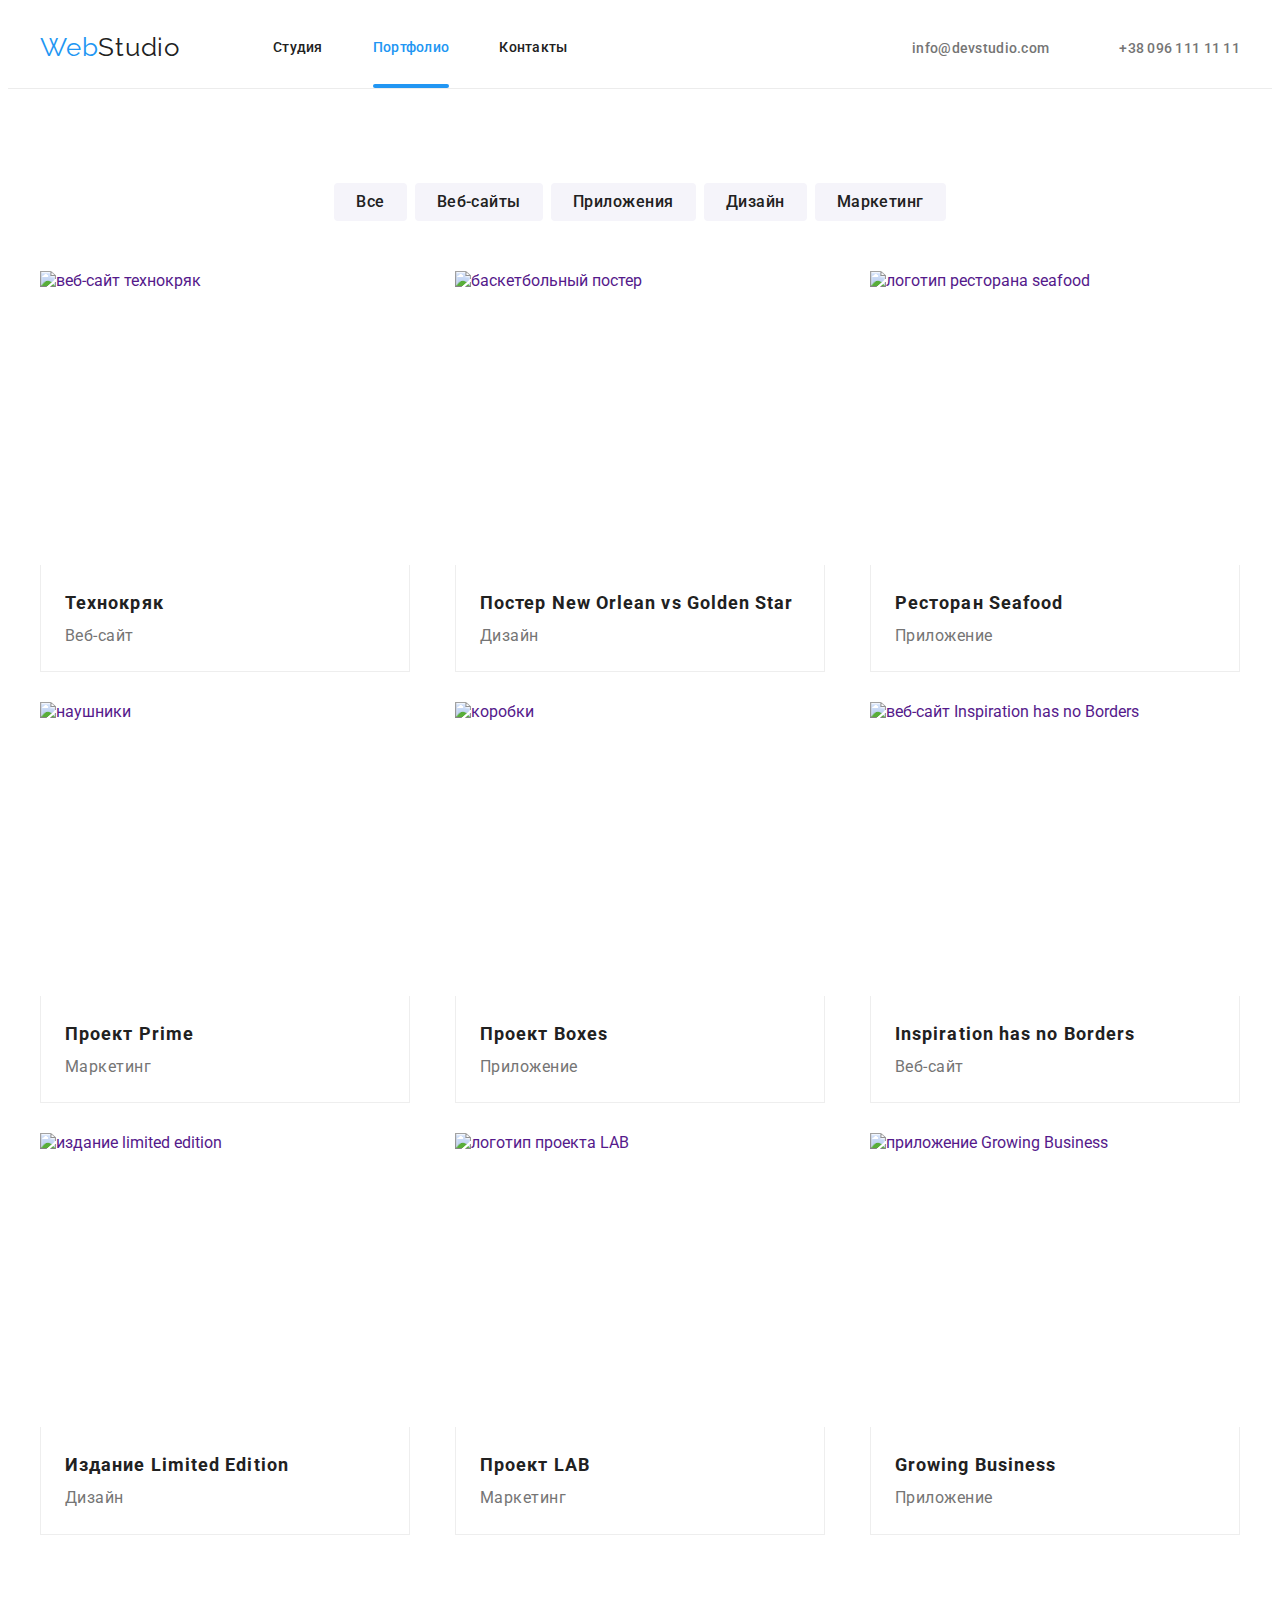
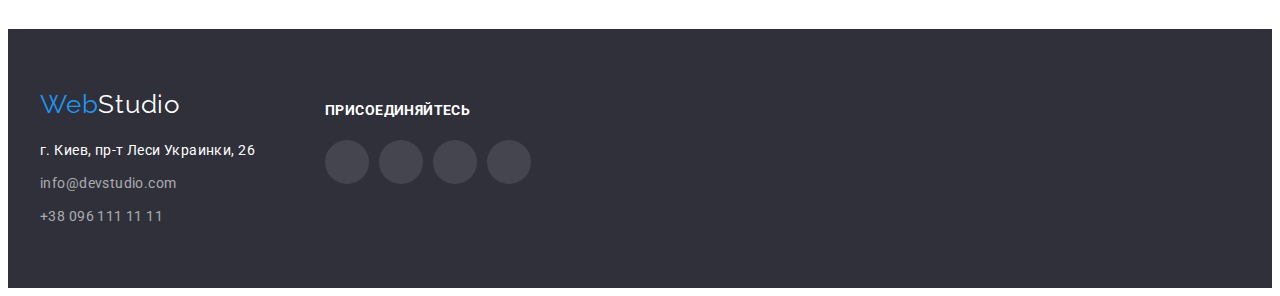
==== portfolio.html @ 5af1ac6b "::after in header and works section for hw5 done" ====
<!DOCTYPE html>
<html lang="ru">
<head>
    <meta charset="UTF-8">
    <meta http-equiv="X-UA-Compatible" content="IE=edge">
    <meta name="viewport" content="width=device-width, initial-scale=1.0">
    <title>Портфолио</title>
    <link rel="preconnect" href="https://fonts.googleapis.com">
    <link rel="preconnect" href="https://fonts.gstatic.com" crossorigin>
    <link href="https://fonts.googleapis.com/css2?family=Raleway:wght@700&family=Roboto:wght@400;500;700;900&display=swap" rel="stylesheet">
    <link rel="stylesheet" href="https://cdnjs.cloudflare.com/ajax/libs/modern-normalize/1.1.0/modern-normalize.min.css" integrity="sha512-wpPYUAdjBVSE4KJnH1VR1HeZfpl1ub8YT/NKx4PuQ5NmX2tKuGu6U/JRp5y+Y8XG2tV+wKQpNHVUX03MfMFn9Q==" crossorigin="anonymous" referrerpolicy="no-referrer" />
    <link rel="stylesheet" href="./css/styles.css">

</head>
<body>
    <!-- Секция Хедер -->
        <header class="header">
          <div class="container header-container">
            <nav class="header-nav">
            <a href="./index.html" lang="en" target="_self" class="link logo">
                <span class="logo-web">Web</span>Studio
              </a>
              <ul class="nav-list list">
                <li><a href="./index.html" class="link">Студия</a></li>
                <li><a href="" class="link header-active-page">Портфолио</a></li>
                <li><a href="" class="link">Контакты</a></li>
              </ul>
            </nav>
            <ul class="nav-contacts list">
              <li>
                <a href="mailto:info@devstudio.com" class="link">
                  <svg class="icon-envelope" width="16" height="12">
                    <use href="./images/symbol-defs.svg#icon-envelope"></use>
                  </svg>
                  info@devstudio.com</a>
              </li>
              <li>
                <a href="tel:+380961111111" class="link">
                  <svg class="icon-smartphone" width="10" height="16">.
                    <use href="./images/symbol-defs.svg#icon-smartphone"></use>
                  </svg>
                  +38 096 111 11 11</a>
              </li>
            </ul>
          </div>
        </header>

    <!-- Секция Портфолио -->

    <main>
      <section class="portfolio">
        <h1 hidden>Портфолио</h1>
      <ul class="list container portfolio-buttons">
        <li><button type="button" class="portfolio-button button">Все</button></li>
        <li><button type="button" class="portfolio-button button">Веб-сайты</button></li>
        <li><button type="button" class="portfolio-button button">Приложения</button></li>
        <li><button type="button" class="portfolio-button button">Дизайн</button></li>
        <li><button type="button" class="portfolio-button button">Маркетинг</button></li>
      </ul>
      <ul class="list container portfolio-container">
        <li>
          <a href="" class="link portfolio-card">
            <img src="./images/portfolio1.jpg" alt="веб-сайт технокряк" width="370" height="294">
            <div class="portfolio-card-info">
              <h2 class="portfolio-card-title">Технокряк</h2>
              <p class="portfolio-card-desc">Веб-сайт</p>
            </div>
          </a>
        </li>
        <li>
          <a href="" class="link portfolio-card">
            <img src="./images/portfolio2.jpg" alt="баскетбольный постер" width="370" height="294">
            <div class="portfolio-card-info">
              <h2 class="portfolio-card-title">Постер <span lang="en">New Orlean vs Golden Star</span></h2>
              <p class="portfolio-card-desc">Дизайн</p>
            </div>
          </a>
        </li>
        <li>
          <a href="" class="link portfolio-card">
            <img src="./images/portfolio3.jpg" alt="логотип ресторана seafood" width="370" height="294">
            <div class="portfolio-card-info">
              <h2 class="portfolio-card-title">Ресторан <span lang="en">Seafood</span></h2>
              <p class="portfolio-card-desc">Приложение</p>
            </div>
          </a>
        </li>
        <li>
          <a href="" class="link portfolio-card">
            <img src="./images/portfolio4.jpg" alt="наушники" width="370" height="294">
            <div class="portfolio-card-info">
              <h2 class="portfolio-card-title">Проект <span lang="en">Prime</span></h2>
              <p class="portfolio-card-desc">Маркетинг</p>
            </div>
          </a>
        </li>
        <li>
          <a href="" class="link portfolio-card">
            <img src="./images/portfolio5.jpg" alt="коробки" width="370" height="294">
            <div class="portfolio-card-info">
              <h2 class="portfolio-card-title">Проект <span lang="en">Boxes</span></h2>
              <p class="portfolio-card-desc">Приложение</p>
            </div>
          </a>
        </li>
        <li>
          <a href="" class="link portfolio-card">
            <img src="./images/portfolio6.jpg" alt="веб-сайт Inspiration has no Borders" width="370" height="294">
            <div class="portfolio-card-info">
              <h2 class="portfolio-card-title" lang="en">Inspiration has no Borders</h2>
               <p class="portfolio-card-desc">Веб-сайт</p>
            </div>
          </a>
        </li>
        <li>
          <a href="" class="link portfolio-card">
            <img src="./images/portfolio7.jpg" alt="издание limited edition" width="370" height="294">
            <div class="portfolio-card-info">
              <h2 class="portfolio-card-title">Издание <span lang="en">Limited Edition</span></h2>
              <p class="portfolio-card-desc">Дизайн</p>
            </div>
          </a>
        </li>
        <li>
          <a href="" class="link portfolio-card">
            <img src="./images/portfolio8.jpg" alt="логотип проекта LAB" width="370" height="294">
            <div class="portfolio-card-info">
              <h2 class="portfolio-card-title">Проект LAB</h2>
              <p class="portfolio-card-desc">Маркетинг</p>
            </div>
          </a>
        </li>
        <li>
          <a href="" class="link portfolio-card">
            <img src="./images/portfolio9.jpg" alt="приложение Growing Business" width="370" height="294">
            <div class="portfolio-card-info">
              <h2 class="portfolio-card-title" lang="en">Growing Business</h2>
              <p class="portfolio-card-desc">Приложение</p>
            </div>
          </a>
        </li>
      </ul>
      </section>
    </main>

    <!-- Секция футер -->
    <footer class="footer">
      <div class="container">
        <div class=" footer-container">
          <a href="./index.html" target="_self" lang="en" class="link logo"><span class="logo-web">Web</span>Studio</a>
          <ul class="list footer-list">
            <li>
              <address>г. Киев, пр-т Леси Украинки, 26</address>
            </li>
            <li>
              <a href="mailto:info@devstudio.com" class="footer-link link">info@devstudio.com</a>
            </li>
            <li>
              <a href="tel:+380961111111" class="footer-link link">+38 096 111 11 11</a>
            </li>
          </ul>
        </div>
        <div class="footer-social">
          <h2>
            присоединяйтесь
          </h2>
          <div class="footer-social-media">
            <a href="">
              <svg class="footer-instagram" width="20" height="20">
                <use href="./images/symbol-defs.svg#icon-instagram" class="icon-instagram"></use>
              </svg>
            </a><a href="">
              <svg class="footer-twitter" width="20" height="20">
                <use href="./images/symbol-defs.svg#icon-twitter" class="icon-twitter"></use>
              </svg>
            </a><a href="">
              <svg class="footer-facebook" width="20" height="20">
                <use href="./images/symbol-defs.svg#icon-facebook" class="icon-facebook"></use>
              </svg>
            </a><a href="">
              <svg class="footer-linkedin" width="20" height="20">
                <use href="./images/symbol-defs.svg#icon-linkedin" class="icon-linkedin"></use>
              </svg>
            </a>
          </div>
        </div>
      </div>
    
    </footer>
</body>
</html>
---- css/styles.css ----
/* main colours
main text colour #757575
black text colour #212121
White text colour #FFFFFF
blue text colour #2196F3
main background colour #E5E5E5
grey background colour #F5F4FA
dark grey background colour #2F303A
*/

:root {
  --main-text: #757575;
  --black-text: #212121;
  --white-text: #ffffff;
  --blue-main: #2196f3;
  --main-background: #fff;
  --grey-background: #f5f4fa;
  --dark-grey-background: #2f303a;
}

body {
  font-family: Roboto, sans-serif;
}

h1,
h2,
h3,
h4,
h5,
h6,
p,
ul,
li {
  margin: 0;
  padding: 0;
}

.link {
  text-decoration: none;
}

.list {
  list-style: none;
}

.button {
  border: none;
  border-radius: 4px;
}

.container {
  display: flex;
  max-width: 1200px;
  padding-left: 15px;
  padding-right: 15px;
  margin-left: auto;
  margin-right: auto;
}

/* header */

.header {
  border-bottom: 1px solid #ececec;
}

.header .logo {
  font-family: Raleway;
  font-weight: 400;
  font-size: 26px;
  line-height: 1.2;
  letter-spacing: 0.03em;
  color: var(--black-text);
  margin-right: 93px;
}

.logo .logo-web {
  color: var(--blue-main);
}

.header-nav,
.nav-list,
.nav-contacts {
  display: flex;
  align-items: center;
  padding: 0;
}

.nav-list li {
  font-weight: 500;
  font-size: 14px;
  line-height: 1.14;
  letter-spacing: 0.02em;
  color: var(--black-text);
  margin-right: 50px;
}

.nav-list a {
  color: inherit;
}

.nav-list > li:last-child,
.nav-contacts > li:last-child {
  margin-right: 0;
}

.nav-list .link:hover,
.nav-list .link:focus {
  color: var(--blue-main);
}

.nav-contacts a:hover,
.nav-contacts a:focus {
  color: var(--blue-main);
}

.nav-contacts a:hover svg,
.nav-contacts a:focus svg {
  fill: var(--blue-main);
}

.nav-contacts li {
  display: flex;
  font-weight: 500;
  font-size: 14px;
  line-height: 1.2;
  letter-spacing: 0.02em;
  color: var(--main-text);
  margin-right: 50px;
}

.nav-contacts a {
  color: inherit;
}

nav a.header-active-page {
  color: var(--blue-main);
  position: relative;
}

nav a.header-active-page::after {
  content: '';
  height: 4px;
  width: 100%;
  background-color: var(--blue-main);
  position: absolute;
  bottom: 0;
  right: 0;
  transform: translateY(33px);
  border-radius: 4px;
}

.header-container {
  justify-content: space-between;
  min-height: 80px;
}

.nav-contacts a {
  display: flex;
  align-items: center;
}

.header .icon-envelope,
.header .icon-smartphone {
  margin-right: 10px;
  fill: #757575;
}

/* hero */
.hero {
  background-color: var(--dark-grey-background);
  background: linear-gradient(90deg, rgba(47, 48, 58, 0.4) 0%, rgba(47, 48, 58, 0.4) 100%),
    url(../images/hero_bg.jpg), center;
  text-align: center;
  height: 600px;
  padding-top: 200px;
  padding-bottom: 200px;
}

.hero-title {
  font-weight: 900;
  font-size: 44px;
  line-height: 1.36;
  letter-spacing: 0.06em;
  text-transform: uppercase;
  color: var(--white-text);
  margin: 0 0 30px;
  min-height: 120px;
  max-width: 700px;
}

.hero-button {
  font-weight: 700;
  font-size: 16px;
  line-height: 1.9;
  align-items: center;
  text-align: center;
  letter-spacing: 0.06em;
  color: #ffffff;
  background-color: var(--blue-main);
  padding: 10px 32px;
  box-shadow: 0px 4px 4px rgba(0, 0, 0, 0.15);
}

.hero-container {
  flex-direction: column;
  justify-items: center;
  align-items: center;
  min-height: 200px;
}

/* about */

.about,
.works {
  background-color: var(--main-background);
}

.about {
  padding: 94px 0;
}

.about h3 {
  font-weight: 700;
  font-size: 14px;
  line-height: 1.15;
  letter-spacing: 0.03em;
  text-transform: uppercase;
  color: var(--black-text);
}

.about p {
  font-weight: 400;
  font-size: 14px;
  line-height: 1.8;
  letter-spacing: 0.03em;
  color: var(--main-text);
}

.about-container {
  display: flex;
  padding: 0;
  margin-top: 0;
  margin-bottom: 0;
  align-items: center;
}

.about-container > li {
  width: 270px;
  margin-right: 30px;
}

.about-container > li:last-child {
  margin-right: 0;
}

.about-container h3 {
  margin-bottom: 10px;
}

.about-icon {
  background: var(--grey-background);
  border-radius: 4px;
  margin-bottom: 30px;
  display: flex;
  justify-content: center;
  align-items: center;
  min-height: 120px;
}

/* works */

.works {
  padding-bottom: 94px;
}

.works .container {
  flex-direction: column;
}

.works h2 {
  font-weight: 700;
  font-size: 36px;
  line-height: 1.16;
  text-align: center;
  letter-spacing: 0.03em;
  color: var(--black-text);
  margin-bottom: 50px;
}

.works-container {
  padding-bottom: 94px;
  display: flex;
  padding: 0;
}

.works-container li {
  margin-right: 30px;
}

.works-container li:last-child {
  margin-right: 0px;
}

.works-thumb {
  position: relative;
  display: flex;
}

.works-description {
  position: absolute;
  bottom: 0;
  right: 0;
  background-color: rgba(47, 48, 58, 0.8);
  width: 100%;
  font-weight: 0;
}

.works-description > p {
  font-weight: 700;
  font-size: 14px;
  line-height: 1.4;
  text-align: center;
  letter-spacing: 0.03em;
  text-transform: uppercase;
  color: var(--white-text);
  padding: 27px 0;
}

/* team */

.team {
  background-color: var(--grey-background);
  padding: 94px 0;
}

.team .team-title {
  font-weight: 700;
  font-size: 36px;
  line-height: 1.2;
  text-align: center;
  letter-spacing: 0.03em;
  color: var(--black-text);
  margin-bottom: 50px;
}

.team .team-name {
  font-weight: 500;
  font-size: 16px;
  line-height: 1.18;
  text-align: center;
  letter-spacing: 0.03em;
  color: var(--black-text);
  margin-bottom: 10px;
}

.team .team-job {
  font-weight: normal;
  font-size: 16px;
  line-height: 1.18;
  text-align: center;
  letter-spacing: 0.03em;
  color: var(--main-text);
  margin-bottom: 16px;
}

.team .container {
  flex-direction: column;
}

.team-container {
  display: flex;
}

.team-card-info {
  padding: 30px 0;
}

.team-card {
  background: #ffffff;
  box-shadow: 0px 1px 3px rgba(0, 0, 0, 0.12), 0px 1px 1px rgba(0, 0, 0, 0.14),
    0px 2px 1px rgba(0, 0, 0, 0.2);
  border-radius: 0px 0px 4px 4px;
  margin-right: 30px;
}

.team-card:last-child {
  margin-right: 0;
}

.team-card-info > .team-social-media {
  padding: 0 32px;
  display: flex;
  justify-content: space-between;
  font-size: 0;
}

.team-social-media > a {
  padding: 12px;
  border-radius: 50%;
  background: #fff;
}

.team-social-media > a > svg {
  fill: #afb1b8;
}

.team-social-media > a:hover,
.team-social-media > a:focus {
  background: var(--blue-main);
}

.team-social-media > a:hover > svg,
.team-social-media > a:focus > svg {
  fill: #fff;
}

/* customers */

.customers {
  padding: 94px 0;
  background-color: var(--main-cackground);
}

.customers-container {
  flex-direction: column;
  align-items: center;
}

.customers .customers-title {
  font-weight: 700;
  font-size: 36px;
  line-height: 1.16;
  letter-spacing: 0.03em;
  margin-bottom: 50px;
}

.customers-list li {
  display: inline-block;
  margin-right: 30px;
}

.customers-list a {
  display: inline-block;
  padding: 15px 30px;
  border: 1px solid #afb1b8;
  border-radius: 4px;
}

.customers-list a:hover,
.customers-list a:focus {
  border-color: var(--blue-main);
}

.customers-list li:last-child {
  margin-right: 0;
}

.customers-list .customers-icon {
  fill: #afb1b8;
}

.customers-list a:hover .customers-icon,
.customers-list a:focus .customers-icon {
  fill: var(--blue-main);
}

/* portfolio */

.portfolio {
  padding: 94px 0;
}

.portfolio .portfolio-button {
  font-family: roboto, sans-sherif;
  font-weight: 500;
  font-size: 16px;
  line-height: 1.6;
  text-align: center;
  letter-spacing: 0.03em;
  color: var(--black-text);
  background-color: var(--grey-background);
  padding: 6px 22px;
}

.portfolio .portfolio-button:hover,
.portfolio .portfolio-button:focus {
  background-color: var(--blue-main);
  color: var(--white-text);
  box-shadow: 0px 3px 1px rgba(0, 0, 0, 0.1), 0px 1px 2px rgba(0, 0, 0, 0.08),
    0px 2px 2px rgba(0, 0, 0, 0.12);
}

.portfolio-card .portfolio-card-title {
  font-weight: 700;
  font-size: 18px;
  line-height: 2;
  letter-spacing: 0.06em;
  color: var(--black-text);
}

.portfolio-card .portfolio-card-desc {
  font-weight: 400;
  font-size: 16px;
  line-height: 1.9;
  letter-spacing: 0.03em;
  color: var(--main-text);
}

.portfolio-card-info {
  padding: 20px 0 20px 24px;
  border-right: 1px solid #eeeeee;
  border-left: 1px solid #eeeeee;
  border-bottom: 1px solid #eeeeee;
}

.portfolio-buttons {
  justify-content: center;
  margin-bottom: 50px;
}

.portfolio-buttons li {
  margin-right: 8px;
}

.portfolio-buttons li:last-child {
  margin-right: 0;
}

.portfolio-container {
  flex-wrap: wrap;
  justify-content: space-between;
}

.portfolio-container > li {
  margin-bottom: 30px;
  background-color: #ffffff;
}

.portfolio-card {
  display: flex;
  flex-direction: column;
}

.portfolio-container > li:nth-last-child(-n + 3) {
  margin-bottom: 0;
}

.portfolio-card:hover,
.portfolio-card:focus {
  box-shadow: 0px 1px 1px rgba(0, 0, 0, 0.12), 0px 4px 4px rgba(0, 0, 0, 0.06),
    1px 4px 6px rgba(0, 0, 0, 0.16);
}

/* footer */

.footer {
  background-color: var(--dark-grey-background);
  padding: 60px 0;
}

.footer .logo {
  display: block;
  color: var(--white-text);
  font-family: Raleway;
  font-weight: 400;
  font-size: 26px;
  line-height: 1.2;
  letter-spacing: 0.03em;
  margin-bottom: 19px;
}

.footer .footer-list {
  font-weight: 400;
  font-size: 14px;
  line-height: 1.7;
  letter-spacing: 0.03em;
  color: var(--white-text);
  padding: 0;
}

.footer address {
  font-style: unset;
  display: block;
}

.footer .footer-link {
  color: rgba(255, 255, 255, 0.6);
  display: block;
}

.footer-container {
  margin-right: 70px;
}

.footer li:not(:last-child) {
  margin-bottom: 9px;
}

.footer-social {
  padding-top: 12px;
}

.footer-social > h2 {
  font-weight: 700;
  font-size: 14px;
  line-height: 1.4;
  letter-spacing: 0.03em;
  text-transform: uppercase;
  color: var(--white-text);
  margin-bottom: 20px;
}

.footer-social-media > a {
  padding: 12px;
  border-radius: 50%;
  background: rgba(255, 255, 255, 0.1);
  text-decoration: none;
}

.footer-social-media > a:not(:last-child) {
  margin-right: 10px;
}

.footer-social-media > a > svg {
  fill: #fff;
}

.footer-social-media > a:hover,
.footer-social-media > a:focus {
  background: var(--blue-main);
}

.footer-social > .footer-social-media {
  /* padding: 0 32px; */
  display: flex;
  justify-content: space-between;
  font-size: 0;
}
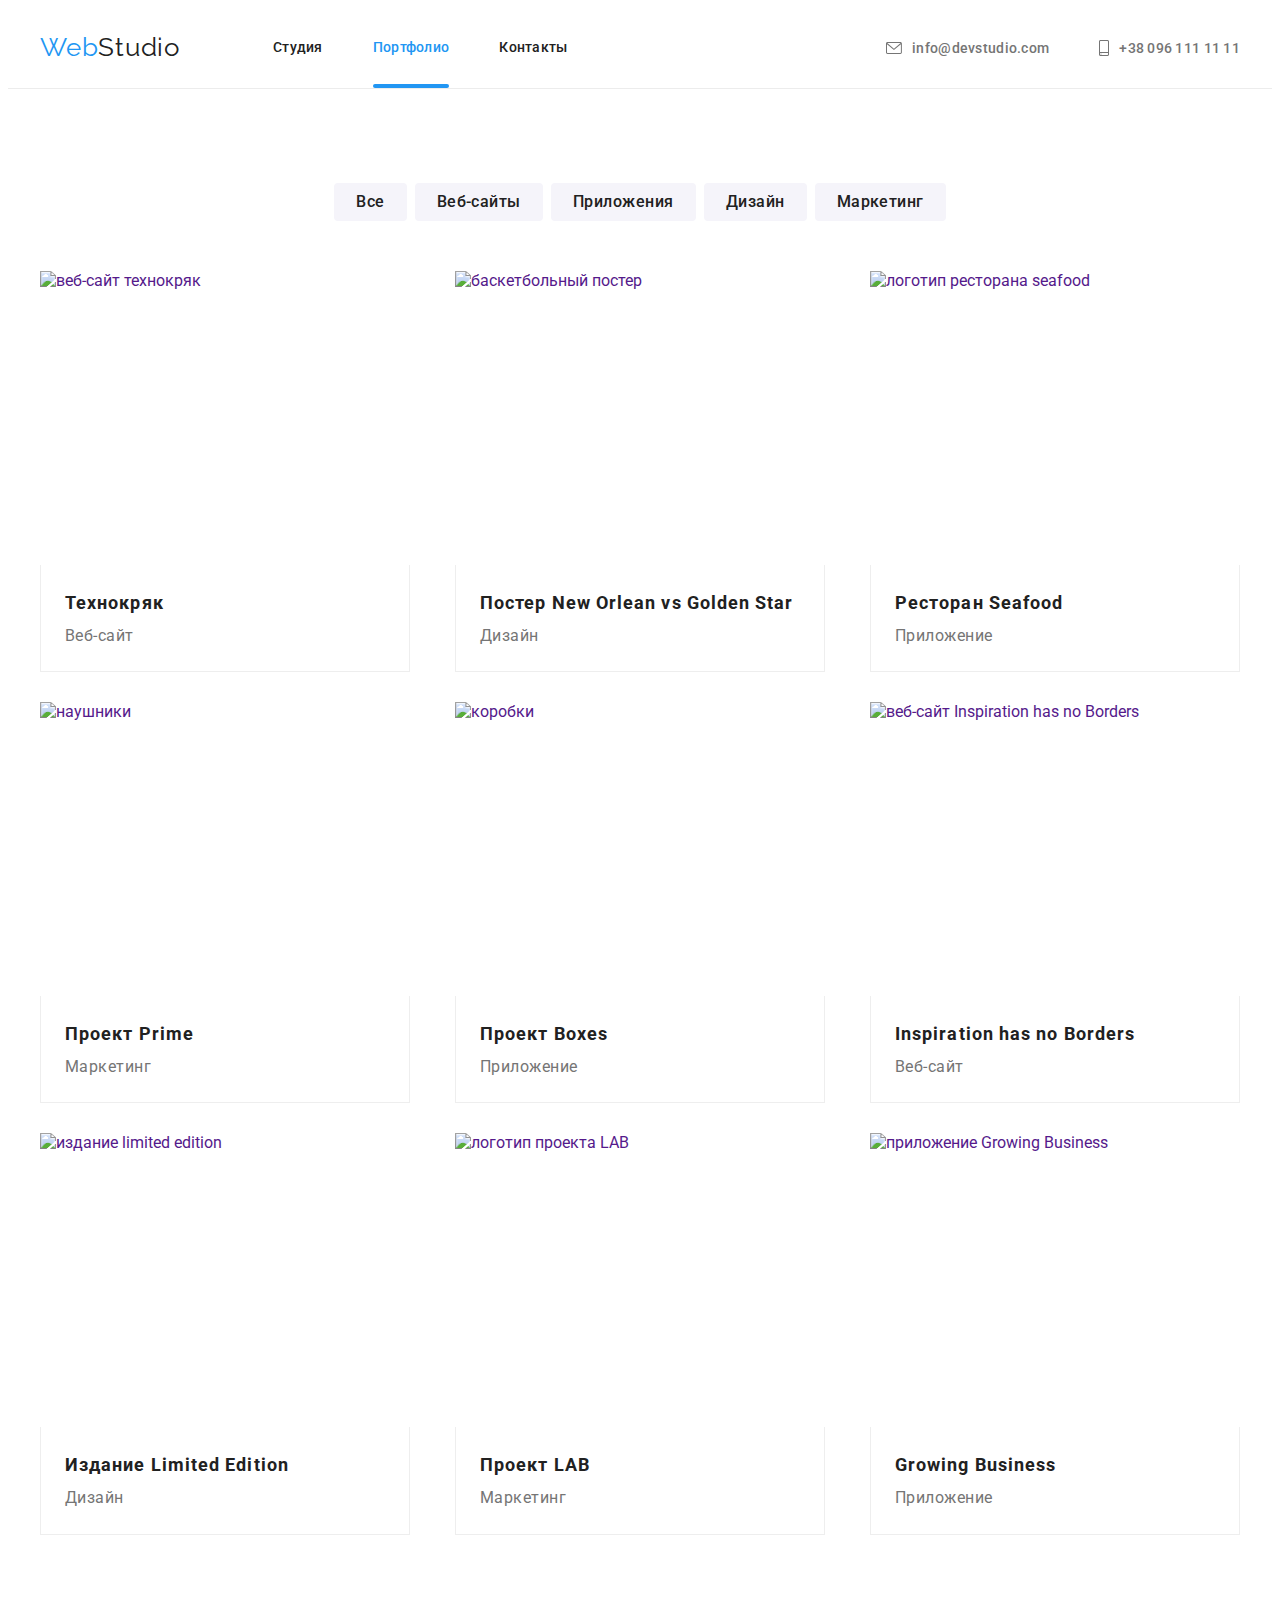
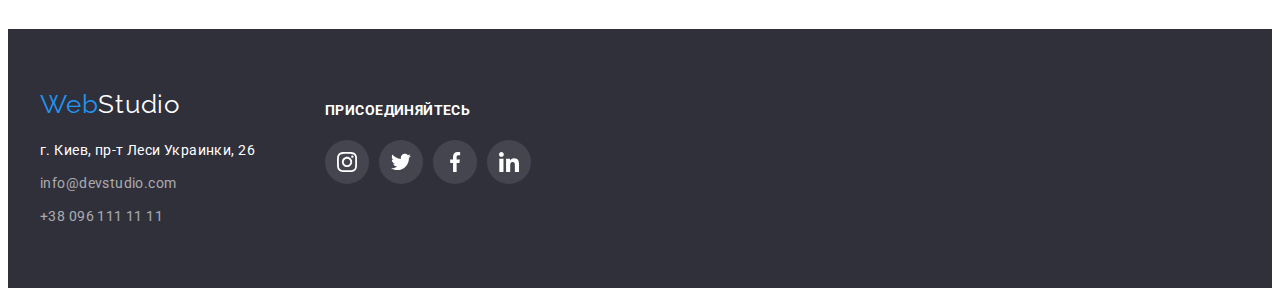
==== commit 5e88237e: "hw5 done" ====
--- a/portfolio.html
+++ b/portfolio.html
@@ -60,83 +60,145 @@
       <ul class="list container portfolio-container">
         <li>
           <a href="" class="link portfolio-card">
-            <img src="./images/portfolio1.jpg" alt="веб-сайт технокряк" width="370" height="294">
+            <div class="portfolio-img-container">
+              <img src="./images/portfolio1.jpg" alt="веб-сайт технокряк" width="370" height="294">
+
+              <div class="portfolio-overlay">
+                <p>Ресурс предлагает комплексные предложения с разным уровнем функционала и сервисов. Все это позволит посетителю получить исчерпывающие сведения о компании или частном лице.</p>
+              </div>
+            </div>
             <div class="portfolio-card-info">
               <h2 class="portfolio-card-title">Технокряк</h2>
               <p class="portfolio-card-desc">Веб-сайт</p>
             </div>
-          </a>
-        </li>
-        <li>
-          <a href="" class="link portfolio-card">
-            <img src="./images/portfolio2.jpg" alt="баскетбольный постер" width="370" height="294">
+
+          </a>
+        </li>
+        <li>
+          <a href="" class="link portfolio-card">
+            <div class="portfolio-img-container">
+              <img src="./images/portfolio2.jpg" alt="баскетбольный постер" width="370" height="294">
+
+              <div class="portfolio-overlay">
+                <p>Ресурс предлагает комплексные предложения с разным уровнем функционала и сервисов. Все это позволит посетителю получить исчерпывающие сведения о компании или частном лице.</p>
+              </div>
+            </div>
             <div class="portfolio-card-info">
               <h2 class="portfolio-card-title">Постер <span lang="en">New Orlean vs Golden Star</span></h2>
               <p class="portfolio-card-desc">Дизайн</p>
             </div>
-          </a>
-        </li>
-        <li>
-          <a href="" class="link portfolio-card">
-            <img src="./images/portfolio3.jpg" alt="логотип ресторана seafood" width="370" height="294">
+
+          </a>
+        </li>
+        <li>
+          <a href="" class="link portfolio-card">
+            <div class="portfolio-img-container">
+              <img src="./images/portfolio3.jpg" alt="логотип ресторана seafood" width="370" height="294">
+
+              <div class="portfolio-overlay">
+                <p>Ресурс предлагает комплексные предложения с разным уровнем функционала и сервисов. Все это позволит посетителю получить исчерпывающие сведения о компании или частном лице.</p>
+              </div>
+            </div>
             <div class="portfolio-card-info">
               <h2 class="portfolio-card-title">Ресторан <span lang="en">Seafood</span></h2>
               <p class="portfolio-card-desc">Приложение</p>
             </div>
-          </a>
-        </li>
-        <li>
-          <a href="" class="link portfolio-card">
-            <img src="./images/portfolio4.jpg" alt="наушники" width="370" height="294">
+
+          </a>
+        </li>
+        <li>
+          <a href="" class="link portfolio-card">
+            <div class="portfolio-img-container">
+              <img src="./images/portfolio4.jpg" alt="наушники" width="370" height="294">
+
+              <div class="portfolio-overlay">
+              <p>Ресурс предлагает комплексные предложения с разным уровнем функционала и сервисов. Все это позволит посетителю получить исчерпывающие сведения о компании или частном лице.</p>
+            </div>
+            </div>
             <div class="portfolio-card-info">
               <h2 class="portfolio-card-title">Проект <span lang="en">Prime</span></h2>
               <p class="portfolio-card-desc">Маркетинг</p>
             </div>
-          </a>
-        </li>
-        <li>
-          <a href="" class="link portfolio-card">
-            <img src="./images/portfolio5.jpg" alt="коробки" width="370" height="294">
+
+          </a>
+        </li>
+        <li>
+          <a href="" class="link portfolio-card">
+            <div class="portfolio-img-container">
+              <img src="./images/portfolio5.jpg" alt="коробки" width="370" height="294">                            
+              <div class="portfolio-overlay">
+                <p>Ресурс предлагает комплексные предложения с разным уровнем функционала и сервисов. Все это позволит посетителю получить исчерпывающие сведения о компании или частном лице.</p>
+              </div>
+            </div>
             <div class="portfolio-card-info">
               <h2 class="portfolio-card-title">Проект <span lang="en">Boxes</span></h2>
               <p class="portfolio-card-desc">Приложение</p>
             </div>
-          </a>
-        </li>
-        <li>
-          <a href="" class="link portfolio-card">
-            <img src="./images/portfolio6.jpg" alt="веб-сайт Inspiration has no Borders" width="370" height="294">
+
+          </a>
+        </li>
+        <li>
+          <a href="" class="link portfolio-card">
+            <div class="portfolio-img-container">
+                          <img src="./images/portfolio6.jpg" alt="веб-сайт Inspiration has no Borders" width="370" height="294">
+
+                          <div class="portfolio-overlay">
+              <p>Ресурс предлагает комплексные предложения с разным уровнем функционала и сервисов. Все это позволит посетителю получить исчерпывающие сведения о компании или частном лице.</p>
+            </div>
+            </div>
             <div class="portfolio-card-info">
               <h2 class="portfolio-card-title" lang="en">Inspiration has no Borders</h2>
                <p class="portfolio-card-desc">Веб-сайт</p>
             </div>
-          </a>
-        </li>
-        <li>
-          <a href="" class="link portfolio-card">
-            <img src="./images/portfolio7.jpg" alt="издание limited edition" width="370" height="294">
+
+          </a>
+        </li>
+        <li>
+          <a href="" class="link portfolio-card">
+            <div class="portfolio-img-container">
+                          <img src="./images/portfolio7.jpg" alt="издание limited edition" width="370" height="294">
+
+                          <div class="portfolio-overlay">
+              <p>Ресурс предлагает комплексные предложения с разным уровнем функционала и сервисов. Все это позволит посетителю получить исчерпывающие сведения о компании или частном лице.</p>
+            </div>
+            </div>
             <div class="portfolio-card-info">
               <h2 class="portfolio-card-title">Издание <span lang="en">Limited Edition</span></h2>
               <p class="portfolio-card-desc">Дизайн</p>
             </div>
-          </a>
-        </li>
-        <li>
-          <a href="" class="link portfolio-card">
-            <img src="./images/portfolio8.jpg" alt="логотип проекта LAB" width="370" height="294">
+
+          </a>
+        </li>
+        <li>
+          <a href="" class="link portfolio-card">
+            <div class="portfolio-img-container">
+                          <img src="./images/portfolio8.jpg" alt="логотип проекта LAB" width="370" height="294">
+
+                          <div class="portfolio-overlay">
+              <p>Ресурс предлагает комплексные предложения с разным уровнем функционала и сервисов. Все это позволит посетителю получить исчерпывающие сведения о компании или частном лице.</p>
+            </div>
+            </div>
             <div class="portfolio-card-info">
               <h2 class="portfolio-card-title">Проект LAB</h2>
               <p class="portfolio-card-desc">Маркетинг</p>
             </div>
-          </a>
-        </li>
-        <li>
-          <a href="" class="link portfolio-card">
-            <img src="./images/portfolio9.jpg" alt="приложение Growing Business" width="370" height="294">
+
+          </a>
+        </li>
+        <li>
+          <a href="" class="link portfolio-card">
+            <div class="portfolio-img-container">
+                          <img src="./images/portfolio9.jpg" alt="приложение Growing Business" width="370" height="294">
+
+                          <div class="portfolio-overlay">
+              <p>Ресурс предлагает комплексные предложения с разным уровнем функционала и сервисов. Все это позволит посетителю получить исчерпывающие сведения о компании или частном лице.</p>
+            </div>
+            </div>
             <div class="portfolio-card-info">
               <h2 class="portfolio-card-title" lang="en">Growing Business</h2>
               <p class="portfolio-card-desc">Приложение</p>
             </div>
+
           </a>
         </li>
       </ul>
--- a/css/styles.css
+++ b/css/styles.css
@@ -208,6 +208,59 @@
   min-height: 200px;
 }
 
+.backdrop {
+  position: fixed;
+  top: 0;
+  right: 0;
+  width: 100%;
+  height: 100%;
+
+  background-color: rgba(0, 0, 0, 0.2);
+  opacity: 1;
+  transition: opacity 250ms cubic-bezier(0.4, 0, 0.2, 1);
+}
+
+.is-hidden {
+  opacity: 0;
+  pointer-events: none;
+}
+
+.modal {
+  position: absolute;
+  top: 50%;
+  right: 50%;
+  transform: scale(1) translate(50%, -50%);
+  z-index: 1;
+  transition: transform 250ms cubic-bezier(0.4, 0, 0.2, 1);
+  transform-origin: top right;
+
+  min-height: 581px;
+  min-width: 528px;
+
+  background: #ffffff;
+  box-shadow: 0px 1px 3px rgba(0, 0, 0, 0.12), 0px 1px 1px rgba(0, 0, 0, 0.14),
+    0px 2px 1px rgba(0, 0, 0, 0.2);
+  border-radius: 4px;
+}
+
+.backdrop.is-hidden .modal {
+  scale: 1.2;
+  transform: scale(1.2) translate(50%, -50%);
+}
+
+.modal .button {
+  position: absolute;
+  top: 10px;
+  right: 10px;
+
+  padding: 10px;
+  display: flex;
+
+  background-color: #fff;
+  border: 1px solid rgba(0, 0, 0, 0.1);
+  border-radius: 50%;
+}
+
 /* about */
 
 .about,
@@ -531,12 +584,30 @@
   justify-content: space-between;
 }
 
+.portfolio-card::after {
+  content: '';
+  position: absolute;
+  z-index: -1;
+  width: 100%;
+  height: 100%;
+  opacity: 0;
+  box-shadow: 0px 1px 1px rgba(0, 0, 0, 0.12), 0px 4px 4px rgba(0, 0, 0, 0.06),
+    1px 4px 6px rgba(0, 0, 0, 0.16);
+  transition: opacity 250ms cubic-bezier(0.4, 0, 0.2, 1);
+}
+
+.portfolio-card:focus::after,
+.portfolio-card:hover::after {
+  opacity: 1;
+}
+
 .portfolio-container > li {
   margin-bottom: 30px;
   background-color: #ffffff;
 }
 
 .portfolio-card {
+  position: relative;
   display: flex;
   flex-direction: column;
 }
@@ -545,10 +616,42 @@
   margin-bottom: 0;
 }
 
-.portfolio-card:hover,
-.portfolio-card:focus {
-  box-shadow: 0px 1px 1px rgba(0, 0, 0, 0.12), 0px 4px 4px rgba(0, 0, 0, 0.06),
-    1px 4px 6px rgba(0, 0, 0, 0.16);
+.portfolio-img-container {
+  position: relative;
+  display: flex;
+  overflow: hidden;
+}
+
+.portfolio-overlay {
+  position: absolute;
+  top: 0;
+  right: 0;
+  height: 100%;
+  width: 100%;
+  transform: translateY(100%);
+
+  transition: transform 250ms cubic-bezier(0.4, 0, 0.2, 1);
+
+  display: flex;
+  justify-content: center;
+  align-items: center;
+
+  background-color: rgba(33, 150, 243, 0.9);
+}
+
+.portfolio-card:focus .portfolio-overlay,
+.portfolio-card:hover .portfolio-overlay {
+  transform: translateY(0);
+}
+
+.portfolio-overlay > p {
+  padding: 0 24px;
+
+  font-weight: 400;
+  font-size: 18px;
+  line-height: 1.6;
+  letter-spacing: 0.03em;
+  color: var(--white-text);
 }
 
 /* footer */
